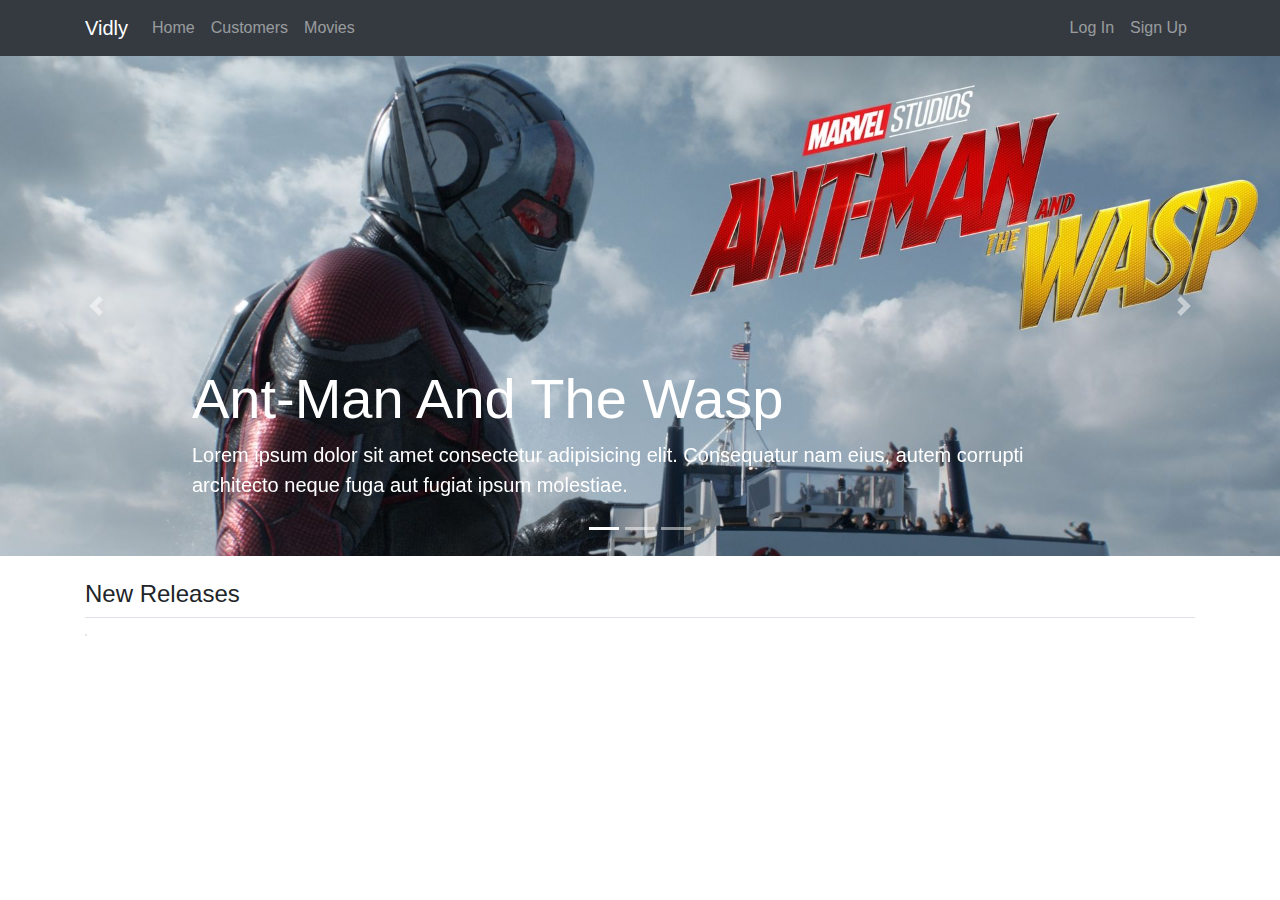
==== index.html @ 49aa127b "initial commit:" ====
<!DOCTYPE html>
<html lang="en">
<head>
    <meta charset="UTF-8">
    <meta name="viewport" content="width=device-width, initial-scale=1.0">
    <meta http-equiv="X-UA-Compatible" content="ie=edge">

    <!--Bootstrap CSS-->
    <link rel="stylesheet" href="https://maxcdn.bootstrapcdn.com/bootstrap/4.1.3/css/bootstrap.min.css">

    <!--Font Awesome-->
    <link rel="stylesheet" href="https://stackpath.bootstrapcdn.com/font-awesome/4.7.0/css/font-awesome.min.css"> 
    <!--CSS Custom Stylesheet-->
    <link rel="stylesheet" href="css/styles.css" type="text/css">
    <title>Bootstrap Theme</title>
</head>
<body>
    <nav class="navbar navbar-expand-sm navbar-dark bg-dark">
        <div class="container">
            <a href="#" class="navbar-brand">Vidly</a>
            <!-- Navbar toggler -->
            <div class="navbar-toggler" data-target="#vidlyNavbar" data-toggle="collapse">
                <span class="navbar-toggler-icon"></span>
            </div>

            <div class="navbar-collapse collapse" id="vidlyNavbar">
                <ul class="navbar-nav">
                    <li class="nav-item">
                        <a href="#" class="nav-link">Home</a>
                    </li>
                    <li class="nav-item">
                        <a href="#" class="nav-link">Customers</a>
                    </li>
                    <li class="nav-item">
                        <a href="#" class="nav-link">Movies</a>
                    </li>
                </ul>

                <ul class="navbar-nav ml-auto">
                    <li class="nav-item">
                        <a href="#" class="nav-link">Log In</a>
                    </li>
                    <li class="nav-item">
                        <a href="#" class="nav-link">Sign Up</a>
                    </li>
                </ul>
            </div>
        </div>
    </nav>
    
    <section id="movie-carousel-section">
        <div class="movie-carousel-inner">
            <div class="carousel slide" data-ride="carousel" id="moviesDisplayCarousel">
                <ol class="carousel-indicators">
                    <li data-target="#moviesDisplayCarousel" data-slide-to="0" class="active"></li>
                    <li data-target="#moviesDisplayCarousel" data-slide-to="1"></li>
                    <li data-target="#moviesDisplayCarousel" data-slide-to="2"></li>
                </ol>

                <div class="carousel-inner text-dark">
                    <div class="carousel-item carousel-image-one active">
                        <div class="carousel-caption text-left">
                            <h3 class="display-4">Ant-Man And The Wasp</h3>
                            <p class="lead">
                                Lorem ipsum dolor sit amet consectetur adipisicing elit. Consequatur nam eius, autem corrupti architecto neque fuga aut fugiat ipsum molestiae.
                            </p>
                        </div>
                    </div>
                    <div class="carousel-item carousel-image-two">
                        <div class="carousel-caption text-left">
                            <h3 class="display-4">Avengers: Infinity War</h3>
                            <p class="lead">
                                Lorem ipsum dolor sit amet consectetur adipisicing elit. Consequatur nam eius, autem corrupti architecto neque
                                fuga aut fugiat ipsum molestiae.
                            </p>
                        </div>
                    </div>
                    <div class="carousel-item carousel-image-three">
                        <div class="carousel-caption text-left">
                            <h3 class="display-4">Incredibles 2</h3>
                            <p class="lead">
                                Lorem ipsum dolor sit amet consectetur adipisicing elit. Consequatur nam eius, autem corrupti architecto neque
                                fuga aut fugiat ipsum molestiae.
                            </p>
                        </div>
                    </div>
                </div>
            
                <!--Arrows-->
                <a href="#moviesDisplayCarousel" data-slide="prev" class="carousel-control-prev">
                    <span class="carousel-control-prev-icon"></span>
                </a>
                <a href="#moviesDisplayCarousel" data-slide="next" class="carousel-control-next">
                    <span class="carousel-control-next-icon"></span>
                </a>
            </div>
        </div>
    </section>

    <section class="new-releases-section mb-3">
        <div class="container new-releases-inner">
            <div class="row">
                <div class="col">
                    <h4 class="display-5 border-bottom py-2 my-3">
                        New Releases
                    </h4>
                </div>
            </div>
            <div class="row">
                <div class="col">
                    <div class="d-flex">
                        <div class="card">
                            
                        </div>
                    </div>
                </div>
            </div>
        </div>
    </section>

    <!--Scripts-->
    <!--Bootstrap and JQuery-->
    <script src="https://ajax.googleapis.com/ajax/libs/jquery/3.3.1/jquery.min.js"></script>
    <script src="https://cdnjs.cloudflare.com/ajax/libs/popper.js/1.14.3/umd/popper.min.js"></script>
    <script src="https://maxcdn.bootstrapcdn.com/bootstrap/4.1.3/js/bootstrap.min.js"></script>

    <!--Custom Script-->
    <script>
        //get current year
        $('#year').text(new Date().getFullYear());
    </script>
</body>
</html>
---- css/styles.css ----
#movie-carousel-section{
    min-height: 500px;
    width: 100%;
    margin: 0;
    padding: 0;
}

#moviesDisplayCarousel .carousel-item {
  height: 500px; 
}

#moviesDisplayCarousel .carousel-image-one{
    background: url("/img/antman-wasp-poster.jpg");;
    background-size: cover;
    
}

#moviesDisplayCarousel .carousel-image-two{
    background: url("../img/infinity-war-poster.jpg");
    background-size: cover;
    
}

#moviesDisplayCarousel .carousel-image-three{
    background: url("../img/incredibles-2-poster.jpg");
    background-size: cover;
    
}
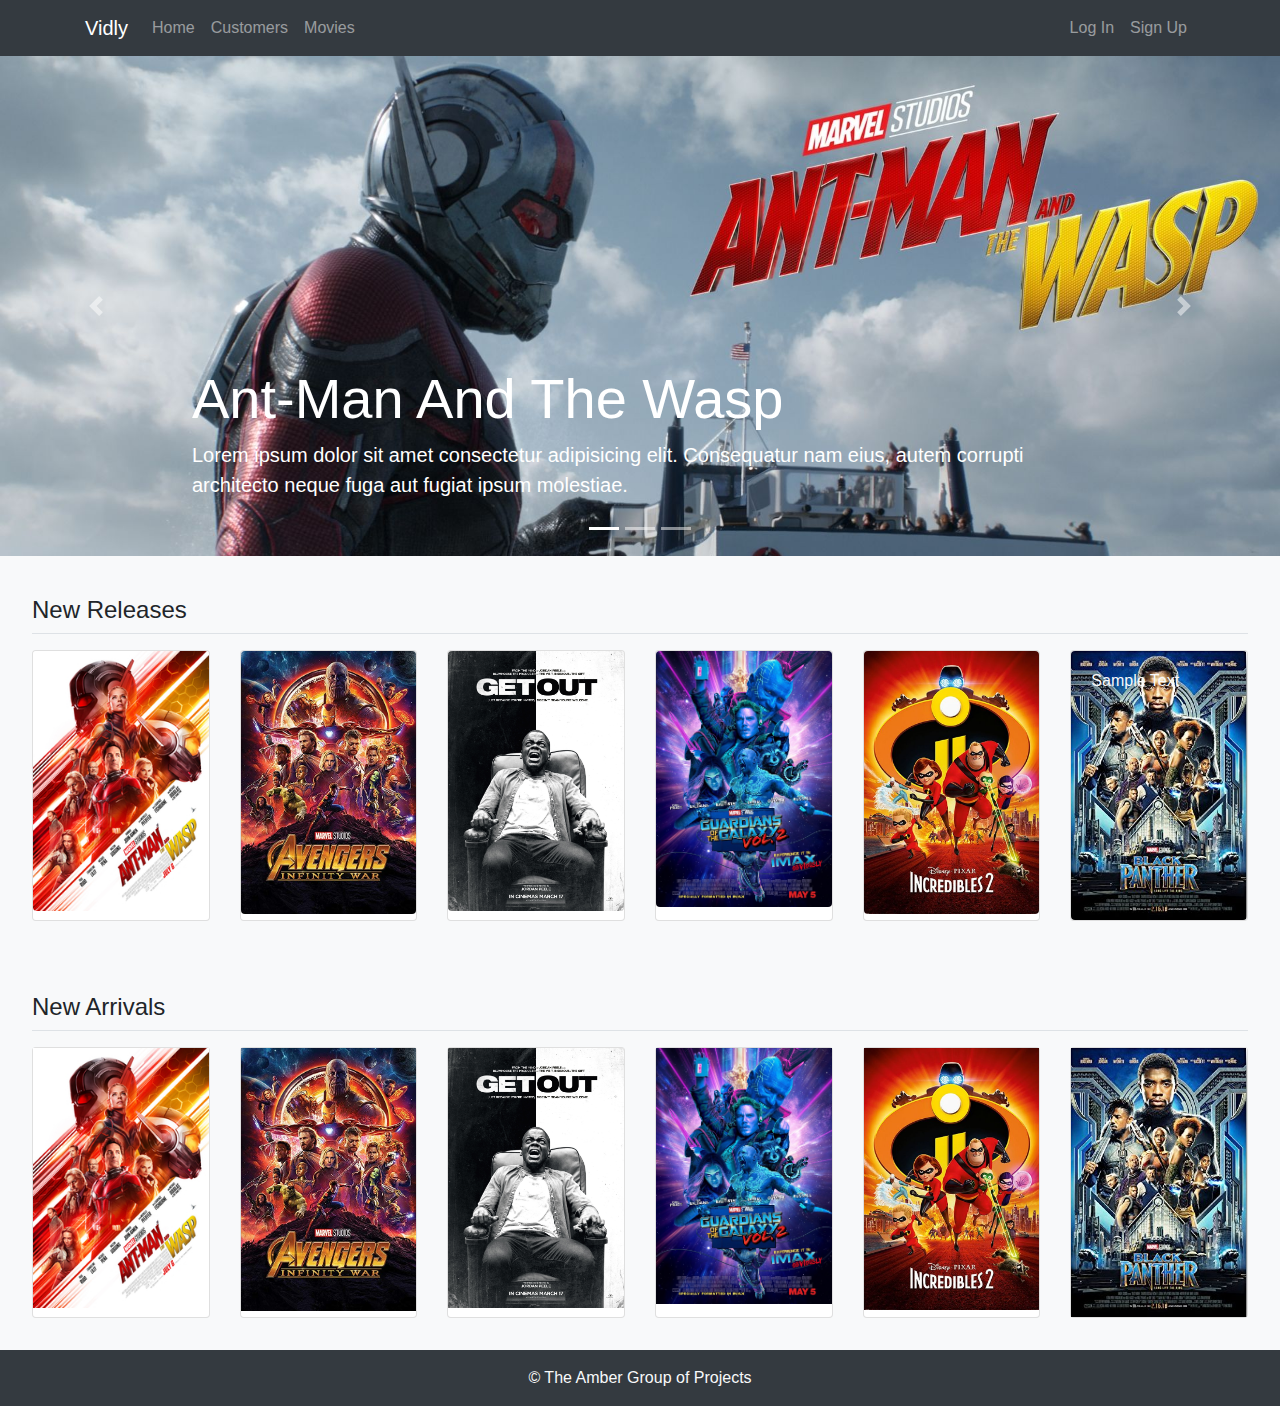
==== commit 1dc94fc0: "additional of movie file, addition of images, some small tweaks" ====
--- a/index.html
+++ b/index.html
@@ -14,7 +14,7 @@
     <link rel="stylesheet" href="css/styles.css" type="text/css">
     <title>Bootstrap Theme</title>
 </head>
-<body>
+<body class="bg-light">
     <nav class="navbar navbar-expand-sm navbar-dark bg-dark">
         <div class="container">
             <a href="#" class="navbar-brand">Vidly</a>
@@ -97,8 +97,8 @@
         </div>
     </section>
 
-    <section class="new-releases-section mb-3">
-        <div class="container new-releases-inner">
+    <section id="new-releases-section" class="mx-3 p-3">
+        <div class="new-releases-inner">
             <div class="row">
                 <div class="col">
                     <h4 class="display-5 border-bottom py-2 my-3">
@@ -107,9 +107,82 @@
                 </div>
             </div>
             <div class="row">
+                <div class="col-md-12">
+                    <div class="card-deck">
+                        <div class="card">
+                            <a href="#">
+                                <img src="img/Ant-Man_and_the_Wasp_poster.jpg" alt="ant-man-wasp-poster" class="img-fluid rounded">
+                                <div class="dark-overlay rounded"></div>
+                            </a>
+                        </div>
+                        <div class="card">
+                            <a href="#">
+                                <img src="img/infinity-war-poster-sm.jpg" alt="infinity-war-poster" class="img-fluid rounded">
+                                <div class="dark-overlay rounded"></div>
+                            </a>
+                        </div>
+                        <div class="card">
+                            <a href="#">
+                                <img src="img/get-out-poster-sm.jpg" alt="get-out-poster" class="img-fluid rounded">
+                                <div class="dark-overlay rounded"></div>
+                            </a>
+                        </div>
+                        <div class="card">
+                            <a href="#">
+                                <img src="img/guardians-2-sm.jpg" alt="guardians-2-poster" class="img-fluid rounded">
+                                <div class="dark-overlay rounded"></div>
+                            </a>
+                        </div>
+                        <div class="card">
+                            <a href="#">
+                                <img src="img/incredibles-2-poster-sm.jpg" alt="incredibles-2-poster" class="img-fluid rounded">
+                                <div class="dark-overlay rounded"></div>
+                            </a>
+                        </div>
+                        <div class="card">
+                            <a href="#">
+                                <img src="img/black-panther-sm.jpg" alt="black-panther-poster" class="img-fluid rounded">
+                                <div class="dark-overlay rounded"></div>
+                                <div class="card-img-overlay text-light">
+                                    <h6>Sample Text</h6>
+                                </div>
+                            </a>
+                        </div>
+                    </div>
+                </div>
+            </div>
+        </div>
+    </section>
+
+    <section class="new-arrivals-section m-3 p-3">
+        <div class="new-arrivals-inner">
+            <div class="row">
                 <div class="col">
-                    <div class="d-flex">
-                        <div class="card">
+                    <h4 class="display-5 border-bottom py-2 my-3">
+                        New Arrivals
+                    </h4>
+                </div>
+            </div>
+            <div class="row">
+                <div class="col-md-12">
+                    <div class="card-deck text-dark">
+                        <div class="card">
+                            <img src="img/Ant-Man_and_the_Wasp_poster.jpg" alt="ant-man-wasp-poster" class="img-fluid">
+                        </div>
+                        <div class="card">
+                            <img src="img/infinity-war-poster-sm.jpg" alt="infinity-war-poster" class="img-fluid">
+                        </div>
+                        <div class="card">
+                            <img src="img/get-out-poster-sm.jpg" alt="get-out-poster" class="img-fluid">
+                        </div>
+                        <div class="card">
+                            <img src="img/guardians-2-sm.jpg" alt="guardians-2-poster" class="img-fluid">
+                        </div>
+                        <div class="card">
+                            <img src="img/incredibles-2-poster-sm.jpg" alt="incredibles-2-poster" class="img-fluid">
+                        </div>
+                        <div class="card">
+                            <img src="img/black-panther-sm.jpg" alt="black-panther-poster" class="img-fluid">
                             
                         </div>
                     </div>
@@ -117,6 +190,11 @@
             </div>
         </div>
     </section>
+    <footer id="footer">
+        <div class="footer-inner py-3 bg-dark text-light text-center">
+            &copy; The Amber Group of Projects
+        </div>
+    </footer>
 
     <!--Scripts-->
     <!--Bootstrap and JQuery-->
--- a/css/styles.css
+++ b/css/styles.css
@@ -1,28 +1,21 @@
-#movie-carousel-section{
-    min-height: 500px;
-    width: 100%;
-    margin: 0;
-    padding: 0;
-}
+body {
+  width: 100%;
+  overflow-x: hidden; }
+
+#movie-carousel-section {
+  min-height: 500px;
+  width: 100%;
+  margin: 0;
+  padding: 0; }
 
 #moviesDisplayCarousel .carousel-item {
-  height: 500px; 
-}
-
-#moviesDisplayCarousel .carousel-image-one{
-    background: url("/img/antman-wasp-poster.jpg");;
-    background-size: cover;
-    
-}
-
-#moviesDisplayCarousel .carousel-image-two{
-    background: url("../img/infinity-war-poster.jpg");
-    background-size: cover;
-    
-}
-
-#moviesDisplayCarousel .carousel-image-three{
-    background: url("../img/incredibles-2-poster.jpg");
-    background-size: cover;
-    
-}+  height: 500px; }
+#moviesDisplayCarousel .carousel-image-one {
+  background: url("/img/antman-wasp-poster.jpg");
+  background-size: cover; }
+#moviesDisplayCarousel .carousel-image-two {
+  background: url("/img/infinity-war-poster.jpg");
+  background-size: cover; }
+#moviesDisplayCarousel .carousel-image-three {
+  background: url("/img/incredibles-2-poster.jpg");
+  background-size: cover; }
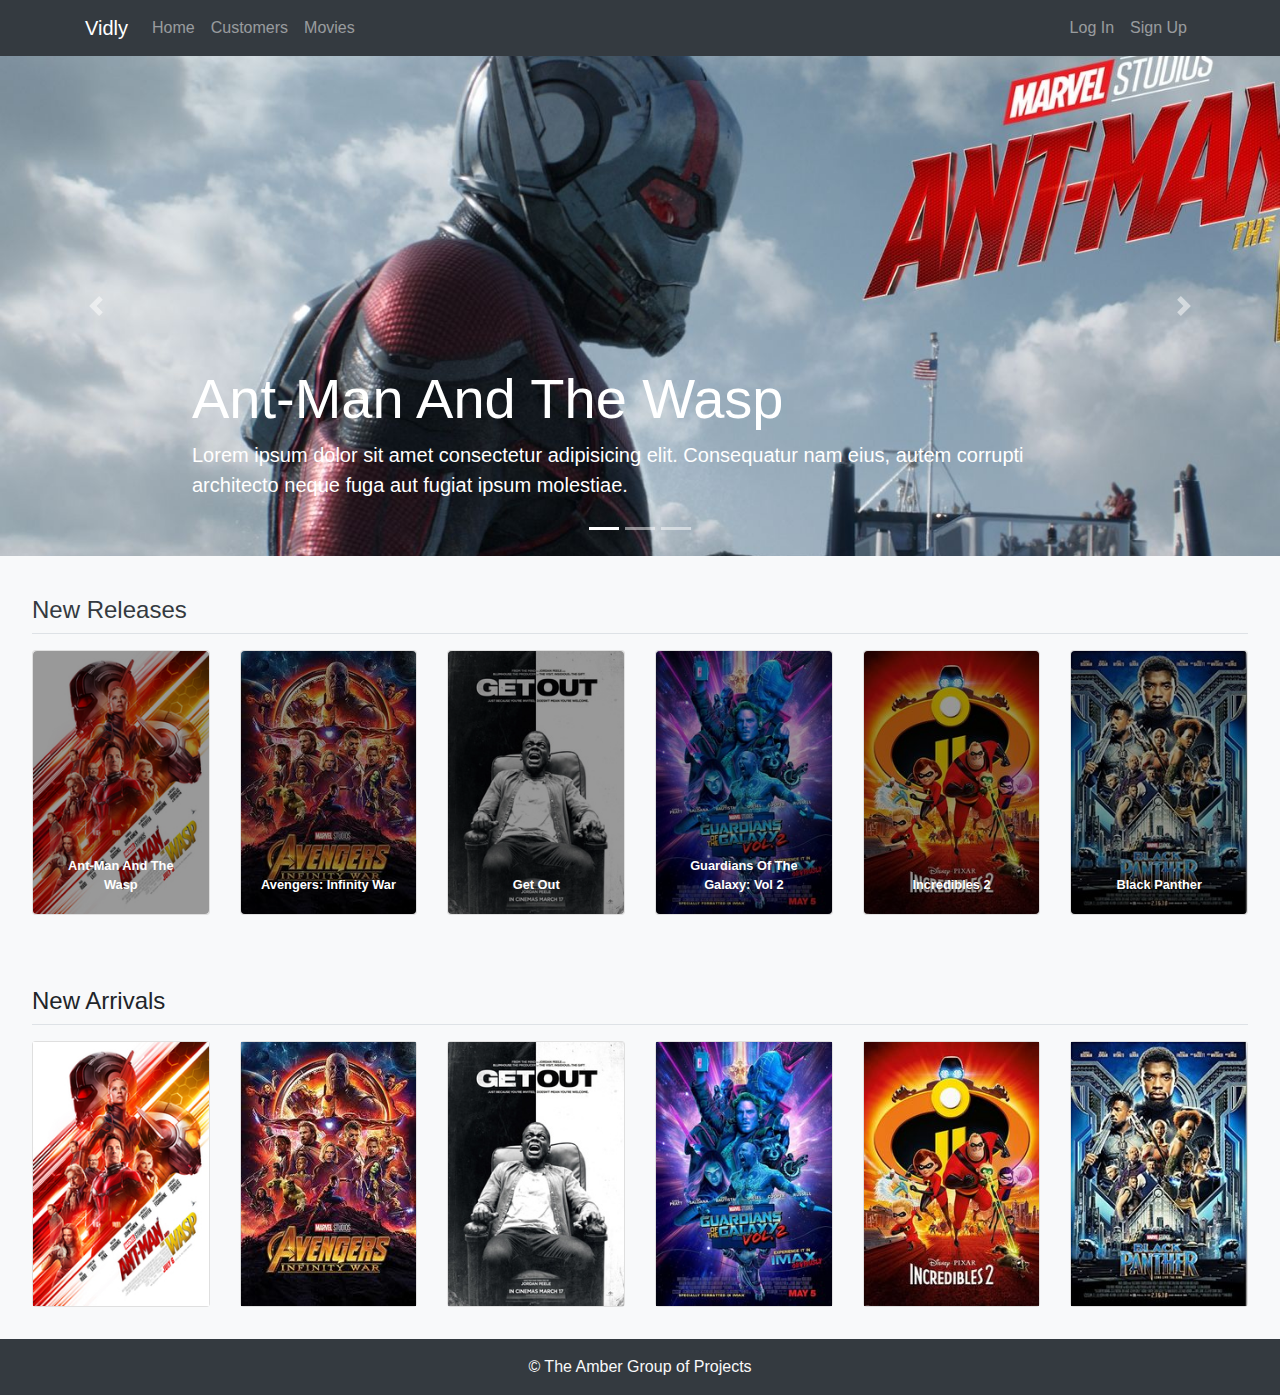
==== commit 49d920c0: "completion of the index page" ====
--- a/index.html
+++ b/index.html
@@ -97,10 +97,10 @@
         </div>
     </section>
 
-    <section id="new-releases-section" class="mx-3 p-3">
+    <section id="new-releases-section" class="mx-3 p-3 text-light">
         <div class="new-releases-inner">
             <div class="row">
-                <div class="col">
+                <div class="col text-dark">
                     <h4 class="display-5 border-bottom py-2 my-3">
                         New Releases
                     </h4>
@@ -108,45 +108,61 @@
             </div>
             <div class="row">
                 <div class="col-md-12">
-                    <div class="card-deck">
-                        <div class="card">
-                            <a href="#">
-                                <img src="img/Ant-Man_and_the_Wasp_poster.jpg" alt="ant-man-wasp-poster" class="img-fluid rounded">
-                                <div class="dark-overlay rounded"></div>
-                            </a>
-                        </div>
-                        <div class="card">
-                            <a href="#">
-                                <img src="img/infinity-war-poster-sm.jpg" alt="infinity-war-poster" class="img-fluid rounded">
-                                <div class="dark-overlay rounded"></div>
-                            </a>
-                        </div>
-                        <div class="card">
-                            <a href="#">
-                                <img src="img/get-out-poster-sm.jpg" alt="get-out-poster" class="img-fluid rounded">
-                                <div class="dark-overlay rounded"></div>
-                            </a>
-                        </div>
-                        <div class="card">
-                            <a href="#">
-                                <img src="img/guardians-2-sm.jpg" alt="guardians-2-poster" class="img-fluid rounded">
-                                <div class="dark-overlay rounded"></div>
-                            </a>
-                        </div>
-                        <div class="card">
-                            <a href="#">
-                                <img src="img/incredibles-2-poster-sm.jpg" alt="incredibles-2-poster" class="img-fluid rounded">
-                                <div class="dark-overlay rounded"></div>
-                            </a>
-                        </div>
-                        <div class="card">
-                            <a href="#">
-                                <img src="img/black-panther-sm.jpg" alt="black-panther-poster" class="img-fluid rounded">
-                                <div class="dark-overlay rounded"></div>
-                                <div class="card-img-overlay text-light">
-                                    <h6>Sample Text</h6>
-                                </div>
-                            </a>
+                    <div class="card-deck text-center align-content-end">
+                        <div class="card">
+                            <img src="img/posters/Ant-Man_and_the_Wasp_poster.jpg" alt="ant-man-wasp-poster" class="img-fluid rounded">
+                            <div class="dark-overlay"></div>
+                            <div class="card-img-overlay d-flex flex-column justify-content-end">
+                                <small class=" font-weight-bold">
+                                    <a href="#">Ant-Man And The Wasp</a>
+                                </small>
+                            </div>
+                        </div>
+                        <div class="card">
+                            <img src="img/posters/infinity-war-poster-sm.jpg" alt="infinity-war-poster" class="img-fluid rounded">
+                            <div class="dark-overlay"></div>
+                            <div class="card-img-overlay d-flex flex-column justify-content-end">
+                                <small class="font-weight-bold">
+                                    <a href="#">Avengers: Infinity War</a>
+                                </small>
+                            </div>
+                        </div>
+                        <div class="card">
+                            <img src="img/posters/get-out-poster-sm.jpg" alt="get-out-poster" class="img-fluid rounded">
+                            <div class="dark-overlay"></div>
+                            <div class="card-img-overlay d-flex flex-column justify-content-end">
+                                <small class="font-weight-bold">
+                                    <a href="#">Get Out</a>
+                                </small>
+                            </div>
+                        </div>
+                        <div class="card">
+                            <img src="img/posters/guardians-2-sm.jpg" alt="guardians-2-poster" class="img-fluid rounded">
+                            <div class="dark-overlay"></div>
+                            <div class="card-img-overlay d-flex flex-column justify-content-end">
+                                <small class="font-weight-bold">
+                                    <a href="#">Guardians Of The Galaxy: Vol 2</a>
+                                </small>
+                            </div>
+                        </div>
+                        <div class="card">
+                            <img src="img/posters/incredibles-2-poster-sm.jpg" alt="incredibles-2-poster" class="img-fluid rounded">
+                            <div class="dark-overlay"></div>
+                            <div class="card-img-overlay d-flex flex-column justify-content-end">
+                                <small class="font-weight-bold">
+                                    <a href="#">Incredibles 2</a>
+                                </small>
+                            </div>
+                        </div>
+                        <div class="card">
+                            <img src="img/posters/black-panther-sm.jpg" alt="black-panther-poster" class="img-fluid rounded">
+                            <div class="dark-overlay"></div>
+                            
+                            <div class="card-img-overlay d-flex flex-column justify-content-end">
+                                <small class="font-weight-bold">
+                                    <a href="#">Black Panther</a><br>
+                                </small>
+                            </div>
                         </div>
                     </div>
                 </div>
@@ -167,22 +183,22 @@
                 <div class="col-md-12">
                     <div class="card-deck text-dark">
                         <div class="card">
-                            <img src="img/Ant-Man_and_the_Wasp_poster.jpg" alt="ant-man-wasp-poster" class="img-fluid">
-                        </div>
-                        <div class="card">
-                            <img src="img/infinity-war-poster-sm.jpg" alt="infinity-war-poster" class="img-fluid">
-                        </div>
-                        <div class="card">
-                            <img src="img/get-out-poster-sm.jpg" alt="get-out-poster" class="img-fluid">
-                        </div>
-                        <div class="card">
-                            <img src="img/guardians-2-sm.jpg" alt="guardians-2-poster" class="img-fluid">
-                        </div>
-                        <div class="card">
-                            <img src="img/incredibles-2-poster-sm.jpg" alt="incredibles-2-poster" class="img-fluid">
-                        </div>
-                        <div class="card">
-                            <img src="img/black-panther-sm.jpg" alt="black-panther-poster" class="img-fluid">
+                            <img src="img/posters/Ant-Man_and_the_Wasp_poster.jpg" alt="ant-man-wasp-poster" class="img-fluid">
+                        </div>
+                        <div class="card">
+                            <img src="img/posters/infinity-war-poster-sm.jpg" alt="infinity-war-poster" class="img-fluid">
+                        </div>
+                        <div class="card">
+                            <img src="img/posters/get-out-poster-sm.jpg" alt="get-out-poster" class="img-fluid">
+                        </div>
+                        <div class="card">
+                            <img src="img/posters/guardians-2-sm.jpg" alt="guardians-2-poster" class="img-fluid">
+                        </div>
+                        <div class="card">
+                            <img src="img/posters/incredibles-2-poster-sm.jpg" alt="incredibles-2-poster" class="img-fluid">
+                        </div>
+                        <div class="card">
+                            <img src="img/posters/black-panther-sm.jpg" alt="black-panther-poster" class="img-fluid">
                             
                         </div>
                     </div>
--- a/css/styles.css
+++ b/css/styles.css
@@ -12,10 +12,28 @@
   height: 500px; }
 #moviesDisplayCarousel .carousel-image-one {
   background: url("/img/antman-wasp-poster.jpg");
-  background-size: cover; }
+  background-size: cover;
+  background-attachment: fixed; }
 #moviesDisplayCarousel .carousel-image-two {
   background: url("/img/infinity-war-poster.jpg");
-  background-size: cover; }
+  background-size: cover;
+  background-attachment: fixed; }
 #moviesDisplayCarousel .carousel-image-three {
   background: url("/img/incredibles-2-poster.jpg");
-  background-size: cover; }
+  background-size: cover;
+  background-attachment: fixed; }
+
+#new-releases-section .dark-overlay {
+  position: absolute;
+  height: 100%;
+  width: 100%;
+  top: 0;
+  left: 0;
+  right: 0;
+  bottom: 0;
+  background: rgba(0, 0, 0, 0.4);
+  border-radius: inherit;
+  cursor: pointer; }
+#new-releases-section a {
+  color: #fff;
+  text-decoration: none; }
